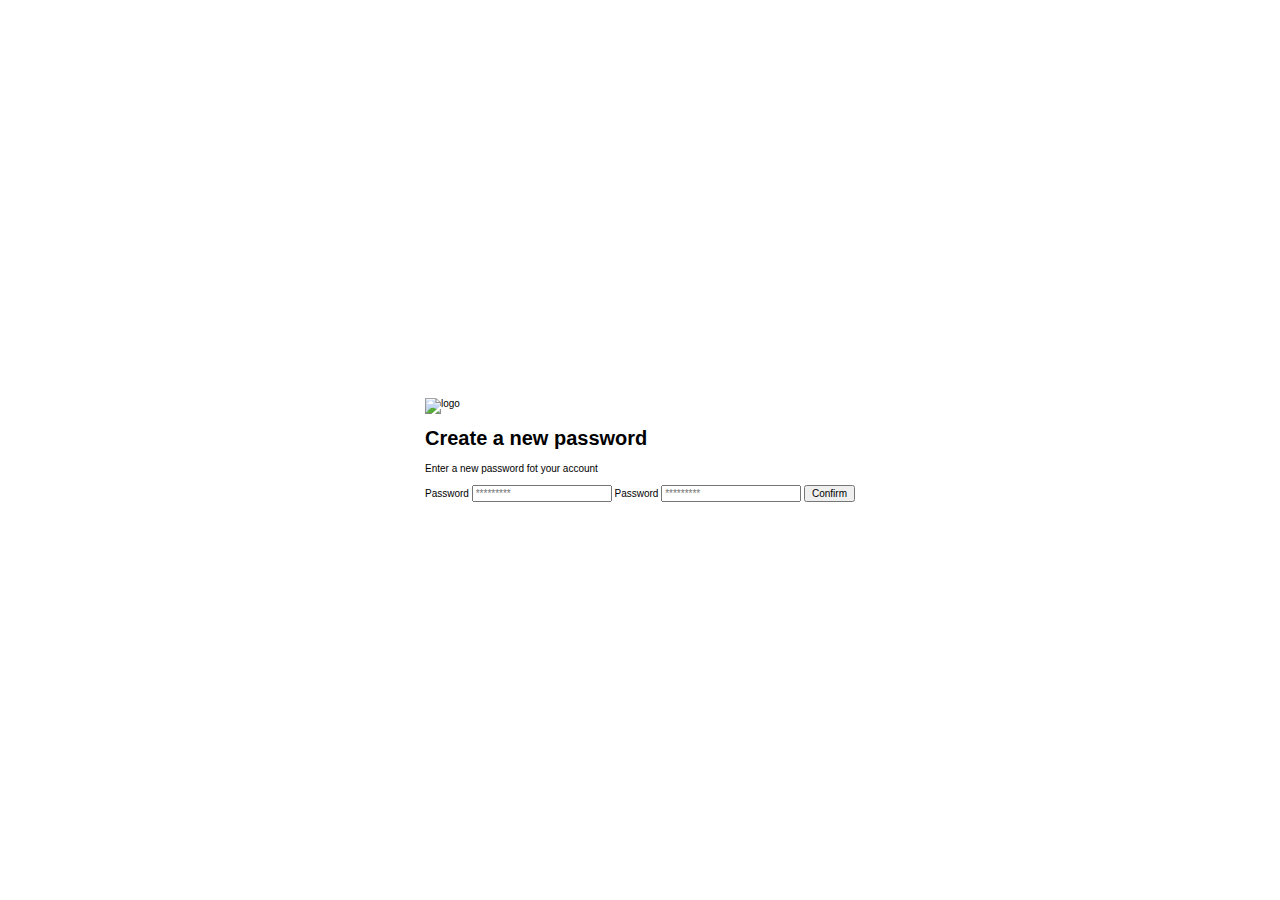
==== clase-1/clase1.html @ 214eedcd "Create new password" ====
<!DOCTYPE html>
<html lang="en">
	<head>
    	<meta charset="UTF-8">
    	<meta http-equiv="X-UA-Compatible" content="IE=edge">
    	<meta name="viewport" content="width=device-width, initial-scale=1.0">
    	<title>Document</title>
    	<link rel="stylesheet" href="./normalize.css">
    	<link rel="stylesheet" href="style.css">
	</head>
	<body>
    <div class="login">
			<div class="fotm-container">
				<img src="" alt="logo" class="logo">

				<h1 class="title">Create a new password</h1>
				<p class="subtitle">Enter a new password fot your account</p>

				<form action="/" class="form">
					<label for="password" class="label">Password</label>
					<input type="pasword" name="" id="password" placeholder="*********" class="input input-password">
					<label for="new-password" class="label">Password</label>
					<input type="pasword" name="" id="new-password" placeholder="*********" class="input input-password">

					<input type="submit" value="Confirm" class="primary-button login-button">
				</form>
			</div>

		</div>
	</body>
</html>
---- clase-1/style.css ----
:root {
    --white: #FFFFFF;
    --black: #000000;
    --very-light-pink: #c7c7c7;
    --text-input-field: #f7f7f7;
    --hospital-green: #ADC9B2;
}
* {
    box-sizing: border-box;
}

html {
    font-size: 62.5%;
}

body {
    font-family: 'Quicksand', sans-serif;

   
}

.login {
    width: 100%;
    height: 100vh;
    display: grid;
    place-items: center;
}
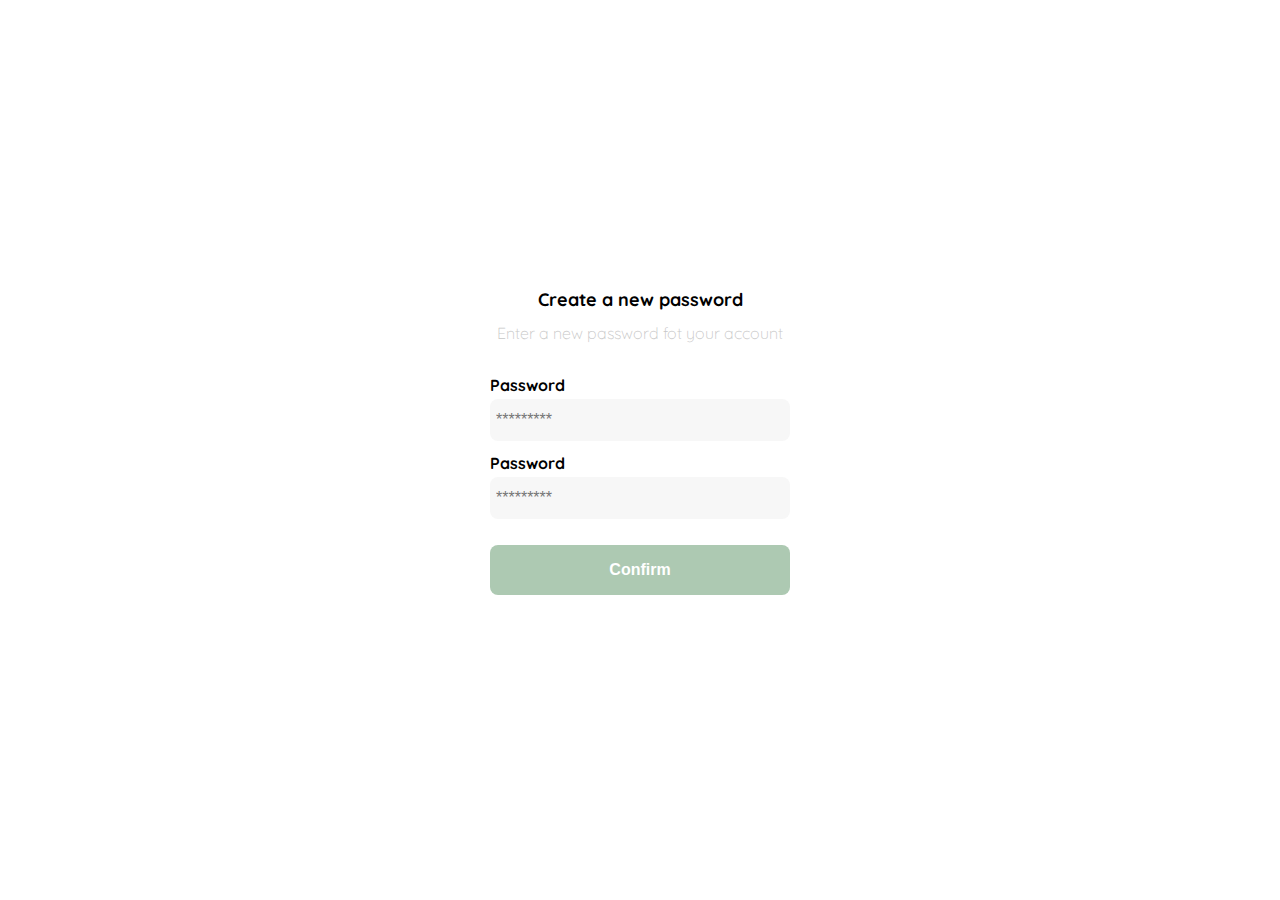
==== commit ffdef399: "password" ====
--- a/clase-1/clase1.html
+++ b/clase-1/clase1.html
@@ -1,17 +1,124 @@
-<!DOCTYPE html>
+<!DOCTYPE html> 
 <html lang="en">
 	<head>
     	<meta charset="UTF-8">
     	<meta http-equiv="X-UA-Compatible" content="IE=edge">
     	<meta name="viewport" content="width=device-width, initial-scale=1.0">
+			<link rel="preconnect" href="https://fonts.googleapis.com">
+			<link rel="preconnect" href="https://fonts.gstatic.com" crossorigin>
+			<link href="https://fonts.googleapis.com/css2?family=Quicksand:wght@300;500;700&family=Roboto:wght@300;400;500;900&display=swap" rel="stylesheet">
     	<title>Document</title>
-    	<link rel="stylesheet" href="./normalize.css">
-    	<link rel="stylesheet" href="style.css">
+    	<!-- <link rel="stylesheet" href="./normalize.css">
+    	<link rel="stylesheet" href="style.css"> --> 
+			<style>
+				:root {
+					--white: #FFFFFF;
+					--black: #000000;
+					--very-light-pink: #c7c7c7;
+					--text-input-field: #f7f7f7;
+					--hospital-green: #ADC9B2;
+					--sm: 14xp;
+					--md: 16px;
+					--lg: 18px;
+			}
+			/* * {
+					box-sizing: border-box;
+			} */
+
+			/* html {
+					font-size: 62.5%;
+			} */
+
+			body {
+					margin: 0;
+					font-family: 'Quicksand', sans-serif;
+
+
+			}
+
+			.login {
+					width: 100%;
+					height: 100vh;
+					display: grid;
+					place-items: center;
+			}
+
+			.form-container {
+					display: grid;
+					grid-template-rows: auto 1fr auto;
+					width: 300px;
+			}
+
+			.logo {
+				width: 150px;
+				margin-bottom: 48px;
+				justify-self: center; 
+				display: none;
+			}
+
+			.title {
+					font-size: var(--lg);
+					margin-bottom: 12px;
+					text-align: center;
+			}
+
+			.subtitle {
+					color: var(--very-light-pink);
+					font-size: var(--md);
+					font-weight: 300;
+					margin-top: 0;
+					margin-bottom: 32px;
+					text-align: center;
+			}
+			.form {
+				display: flex;
+				flex-direction: column;
+			}
+
+			.label {
+					font-size: var(--sm);
+					font-weight: bold;
+					margin-bottom: 4px;
+
+			}
+
+			.input {
+					background-color: var(--text-input-field);
+					border: none;
+					border-radius: 8px;
+					height: 30px;
+					font-size: var(--md);
+					padding: 6px;
+					margin-bottom: 12px;
+			}
+
+			.primary-button {
+				background-color: var(--hospital-green);
+				border-radius: 8px;
+				border: none;
+				color: var(--white);
+				width: 100%;
+				cursor: pointer;
+				font-size: var(--md);
+				font-weight: bold;
+				height: 50px;
+			}
+			.login-button {
+				margin-top: 14px;
+				margin-bottom: 30px;
+			}
+
+			@media (max-width: 640px) {
+				.logo {
+					display: block;
+				}
+			}
+			</style>
 	</head>
 	<body>
     <div class="login">
-			<div class="fotm-container">
-				<img src="" alt="logo" class="logo">
+			<div class="form-container">
+				<img src="./logos/Platzi_YardSale_Logos/logo_yard_sale.svg" alt="logo" class="logo">
 
 				<h1 class="title">Create a new password</h1>
 				<p class="subtitle">Enter a new password fot your account</p>
@@ -20,7 +127,7 @@
 					<label for="password" class="label">Password</label>
 					<input type="pasword" name="" id="password" placeholder="*********" class="input input-password">
 					<label for="new-password" class="label">Password</label>
-					<input type="pasword" name="" id="new-password" placeholder="*********" class="input input-password">
+					<input type="pasword"  id="new-password" placeholder="*********" class="input input-password">
 
 					<input type="submit" value="Confirm" class="primary-button login-button">
 				</form>
@@ -28,4 +135,4 @@
 
 		</div>
 	</body>
-</html>+</html> --- a/clase-1/style.css
+++ b/clase-1/style.css
@@ -1,22 +1,25 @@
-:root {
+/* :root {
     --white: #FFFFFF;
     --black: #000000;
     --very-light-pink: #c7c7c7;
     --text-input-field: #f7f7f7;
     --hospital-green: #ADC9B2;
+    --sm: 14xp;
+    --md: 16px;
+    --lg: 18px;
 }
-* {
+/* * {
     box-sizing: border-box;
-}
+} */
 
-html {
+/* html {
     font-size: 62.5%;
-}
+} */
 
 body {
     font-family: 'Quicksand', sans-serif;
 
-   
+
 }
 
 .login {
@@ -24,4 +27,48 @@
     height: 100vh;
     display: grid;
     place-items: center;
-}+}
+
+.form-container {
+    display: grid;
+    grid-template-rows: auto 1fr auto;
+    width: 300px;
+}
+
+.logo {
+   width: 150px;
+   margin-bottom: 48px;
+   justify-self: center;
+   display: none;
+}
+
+.title {
+    font-size: var(--lg);
+    margin-bottom: 12px;
+    text-align: center;
+}
+
+.subtitle {
+    color: var(--very-light-pink);
+    font-size: var(--md);
+    font-weight: 300;
+    margin-top: 0;
+    margin-bottom: 32px;
+    text-align: center;
+}
+
+.label {
+    font-size: var(--sm);
+    font-weight: bold;
+    margin-bottom: 4px;
+
+}
+
+.input {
+    background-color: var(--text-input-field);
+    border: nobe;
+    border-radius: 8px;
+    height: 30px;
+    font-size: var(--md);
+    padding: 6px;
+} 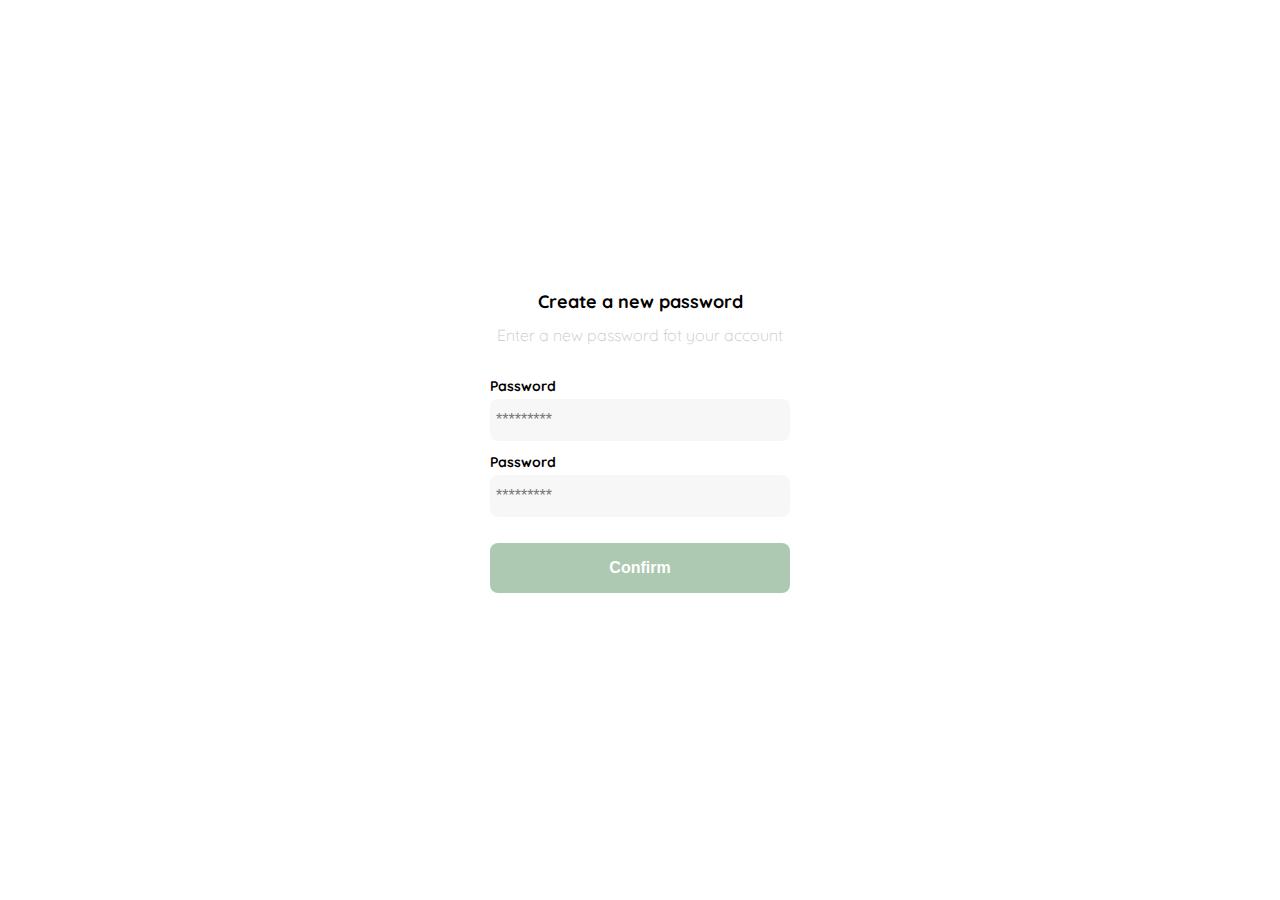
==== commit 5ebaf50a: "clase11" ====
--- a/clase-1/clase1.html
+++ b/clase-1/clase1.html
@@ -4,9 +4,9 @@
     	<meta charset="UTF-8">
     	<meta http-equiv="X-UA-Compatible" content="IE=edge">
     	<meta name="viewport" content="width=device-width, initial-scale=1.0">
-			<link rel="preconnect" href="https://fonts.googleapis.com">
-			<link rel="preconnect" href="https://fonts.gstatic.com" crossorigin>
-			<link href="https://fonts.googleapis.com/css2?family=Quicksand:wght@300;500;700&family=Roboto:wght@300;400;500;900&display=swap" rel="stylesheet">
+		<link rel="preconnect" href="https://fonts.googleapis.com">
+		<link rel="preconnect" href="https://fonts.gstatic.com" crossorigin>
+		<link href="https://fonts.googleapis.com/css2?family=Quicksand:wght@300;500;700&family=Roboto:wght@300;400;500;900&display=swap" rel="stylesheet">
     	<title>Document</title>
     	<!-- <link rel="stylesheet" href="./normalize.css">
     	<link rel="stylesheet" href="style.css"> --> 
@@ -17,7 +17,7 @@
 					--very-light-pink: #c7c7c7;
 					--text-input-field: #f7f7f7;
 					--hospital-green: #ADC9B2;
-					--sm: 14xp;
+					--sm: 14px;
 					--md: 16px;
 					--lg: 18px;
 			}
